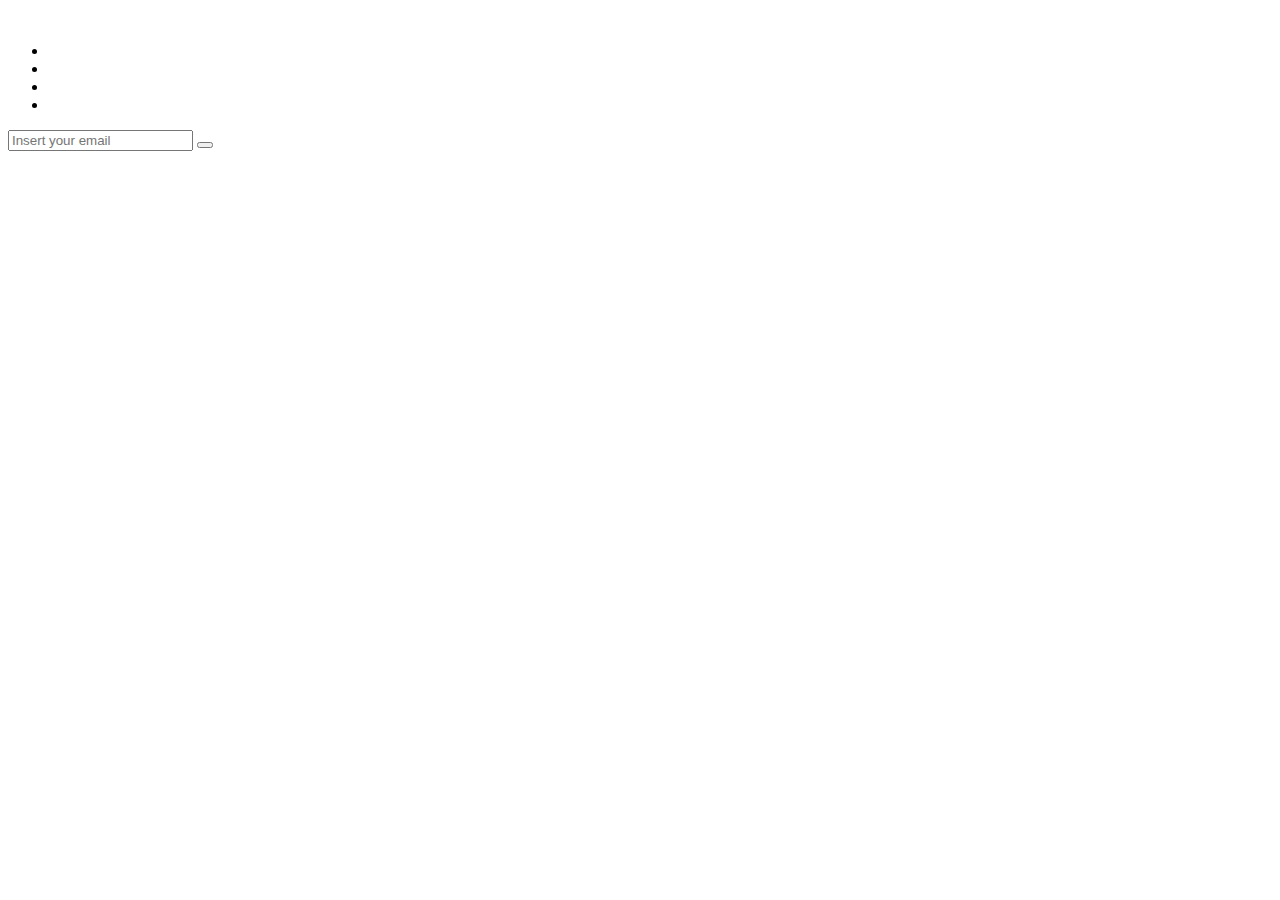
==== Landing page/index.html @ b469d7c3 "Survey and landing page projects added" ====
<!DOCTYPE html>
<html>
<head>
	<title></title>
</head>
<header id="header">
	<img src="" id="header-img">
	<nav id="nav-bar">
		<ul>
			<li class="nav-link"></li>
			<li class="nav-link"></li>
			<li class="nav-link"></li>
			<li class="nav-link"></li>
		</ul>
		
	</nav>
</header>
<form id="form">
	<input id="email" type="email" name="email" placeholder="Insert your email" required>
	<button id="submit"></button>
</form>
<video id="video"></video>
<body>

</body>
</html>
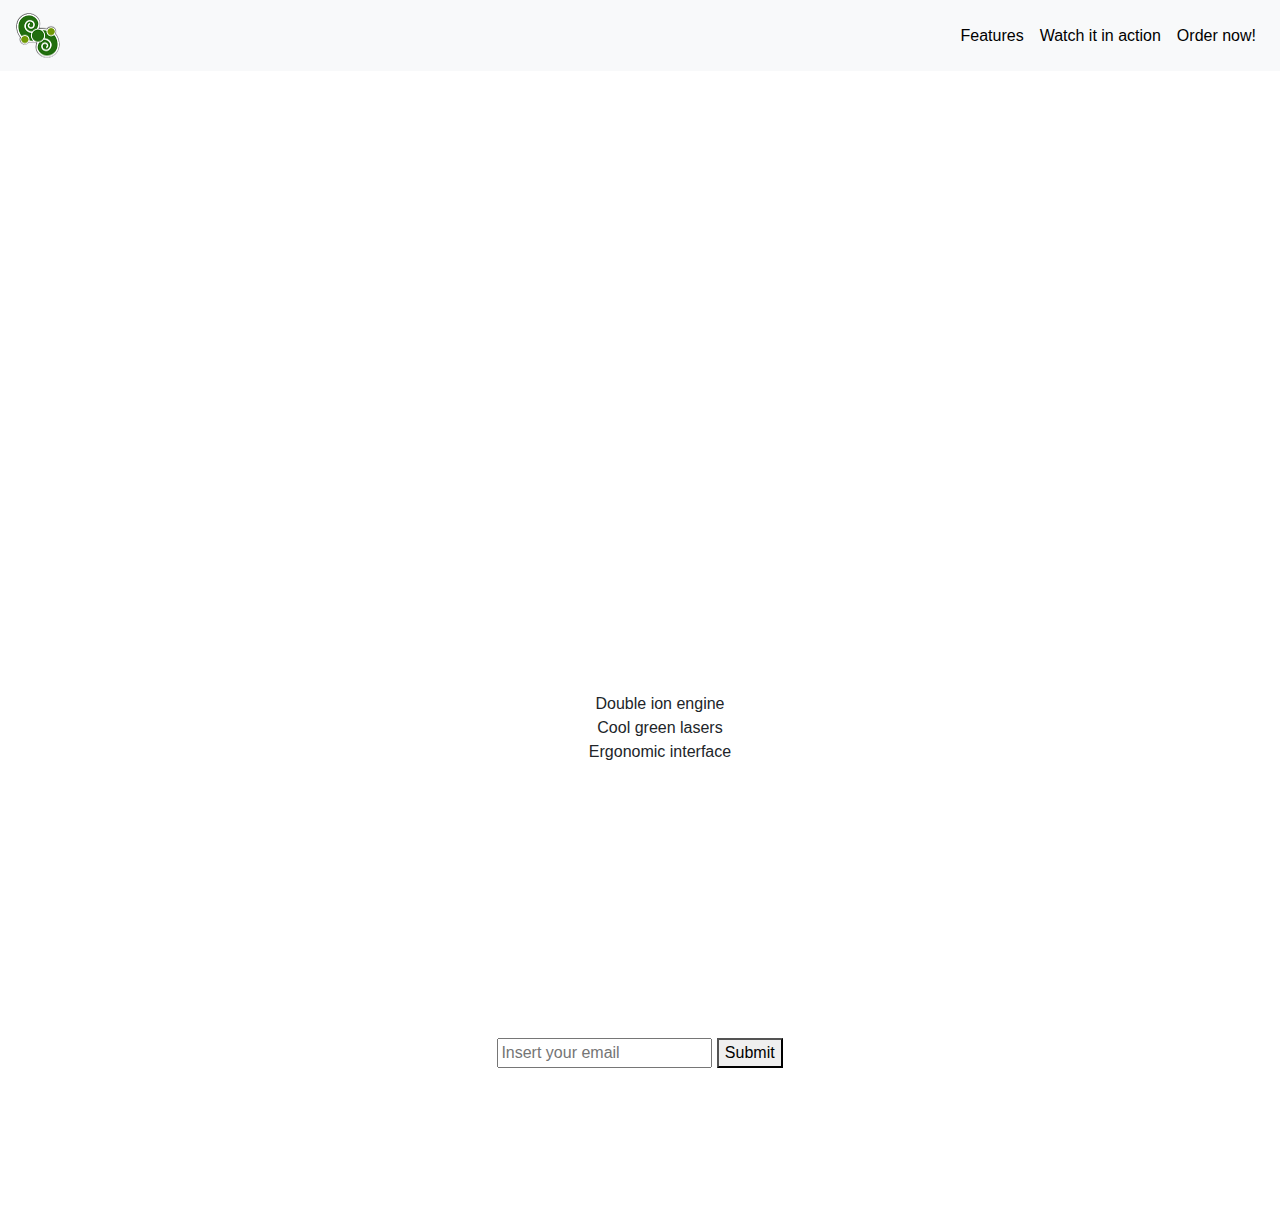
==== commit 4d80b489: "navbar and sceleton added" ====
--- a/Landing page/index.html
+++ b/Landing page/index.html
@@ -1,26 +1,66 @@
 <!DOCTYPE html>
 <html>
 <head>
-	<title></title>
+	<title>SoroSuub Corporation</title>
+	<meta charset="UTF-8">
+	<meta name="viewport" content="width=device-width, initial-scale=1">
+	<link rel="stylesheet" href="https://fonts.googleapis.com/css?family=Montserrat">
+	<link rel="stylesheet" href="https://use.fontawesome.com/releases/v5.2.0/css/all.css" integrity="sha384-hWVjflwFxL6sNzntih27bfxkr27PmbbK/iSvJ+a4+0owXq79v+lsFkW54bOGbiDQ" crossorigin="anonymous">
+	<link rel="stylesheet" href="https://maxcdn.bootstrapcdn.com/bootstrap/4.1.3/css/bootstrap.min.css">
+	<link rel="stylesheet" href="style.css">
 </head>
+
+<main>
+<body>
+<div id="contain">
+
+<div id="col1">
 <header id="header">
-	<img src="" id="header-img">
-	<nav id="nav-bar">
-		<ul>
-			<li class="nav-link"></li>
-			<li class="nav-link"></li>
-			<li class="nav-link"></li>
-			<li class="nav-link"></li>
-		</ul>
-		
-	</nav>
+
+	<nav class="navbar navbar-expand-sm bg-light" id="nav-bar">
+  
+  <div class="navbar-nav mr-auto">
+  <a class="navbar-brand" href="#">
+    <img src="soro.png" id="header-img">
+  </a>
+  </div>
+  
+  <ul class="navbar-nav">
+    <li class="nav-item">
+      <a class="nav-link" href="#">Features</a>
+    </li>
+    <li class="nav-item">
+      <a class="nav-link" href="#">Watch it in action</a>
+    </li>
+    <li class="nav-item">
+      <a class="nav-link" href="#">Order now!</a>
+    </li>
+  </ul>
+</nav>
 </header>
+</div>
+
+<div id="col2"></div>
+<ul>
+	<li>Double ion engine</li>
+	<li>Cool green lasers</li>
+	<li>Ergonomic interface</li>
+</ul>
+
+<div id="col3">
 <form id="form">
 	<input id="email" type="email" name="email" placeholder="Insert your email" required>
-	<button id="submit"></button>
+	<button id="submit">Submit</button>
 </form>
+</div>
+
+<div id="col4">
 <video id="video"></video>
-<body>
+</div>
 
+<div id="col5"></div>
+
+</div>
 </body>
+</main>
 </html>
--- a/Landing page/style.css
+++ b/Landing page/style.css
@@ -0,0 +1,20 @@
+ul {
+	list-style: none;
+}
+
+#contain {
+	width: 100%;
+	height: auto;
+	display: grid;
+	text-align: center;
+	grid-template-rows: 100% 100% 100%;
+}
+
+.nav-link {
+	color: #000;
+	text-align: right;
+}
+
+a:hover {
+	color: #000;
+}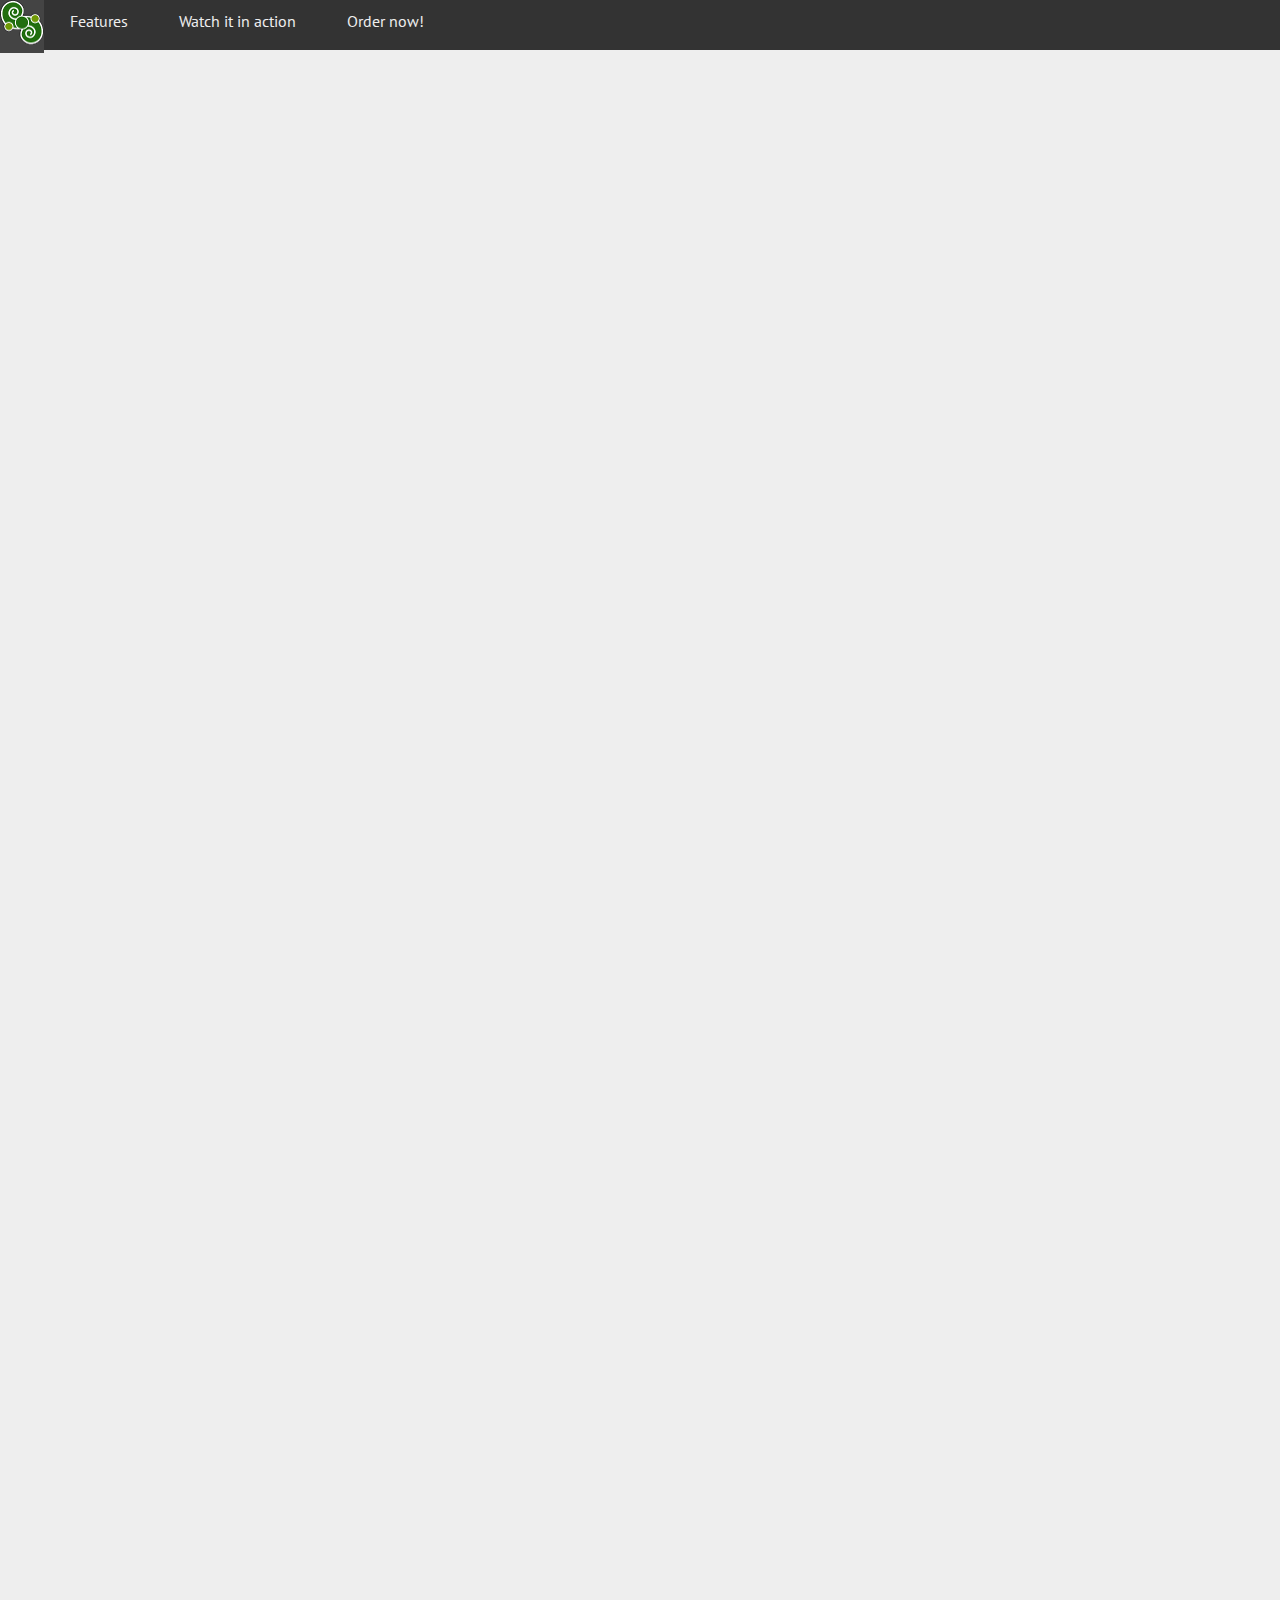
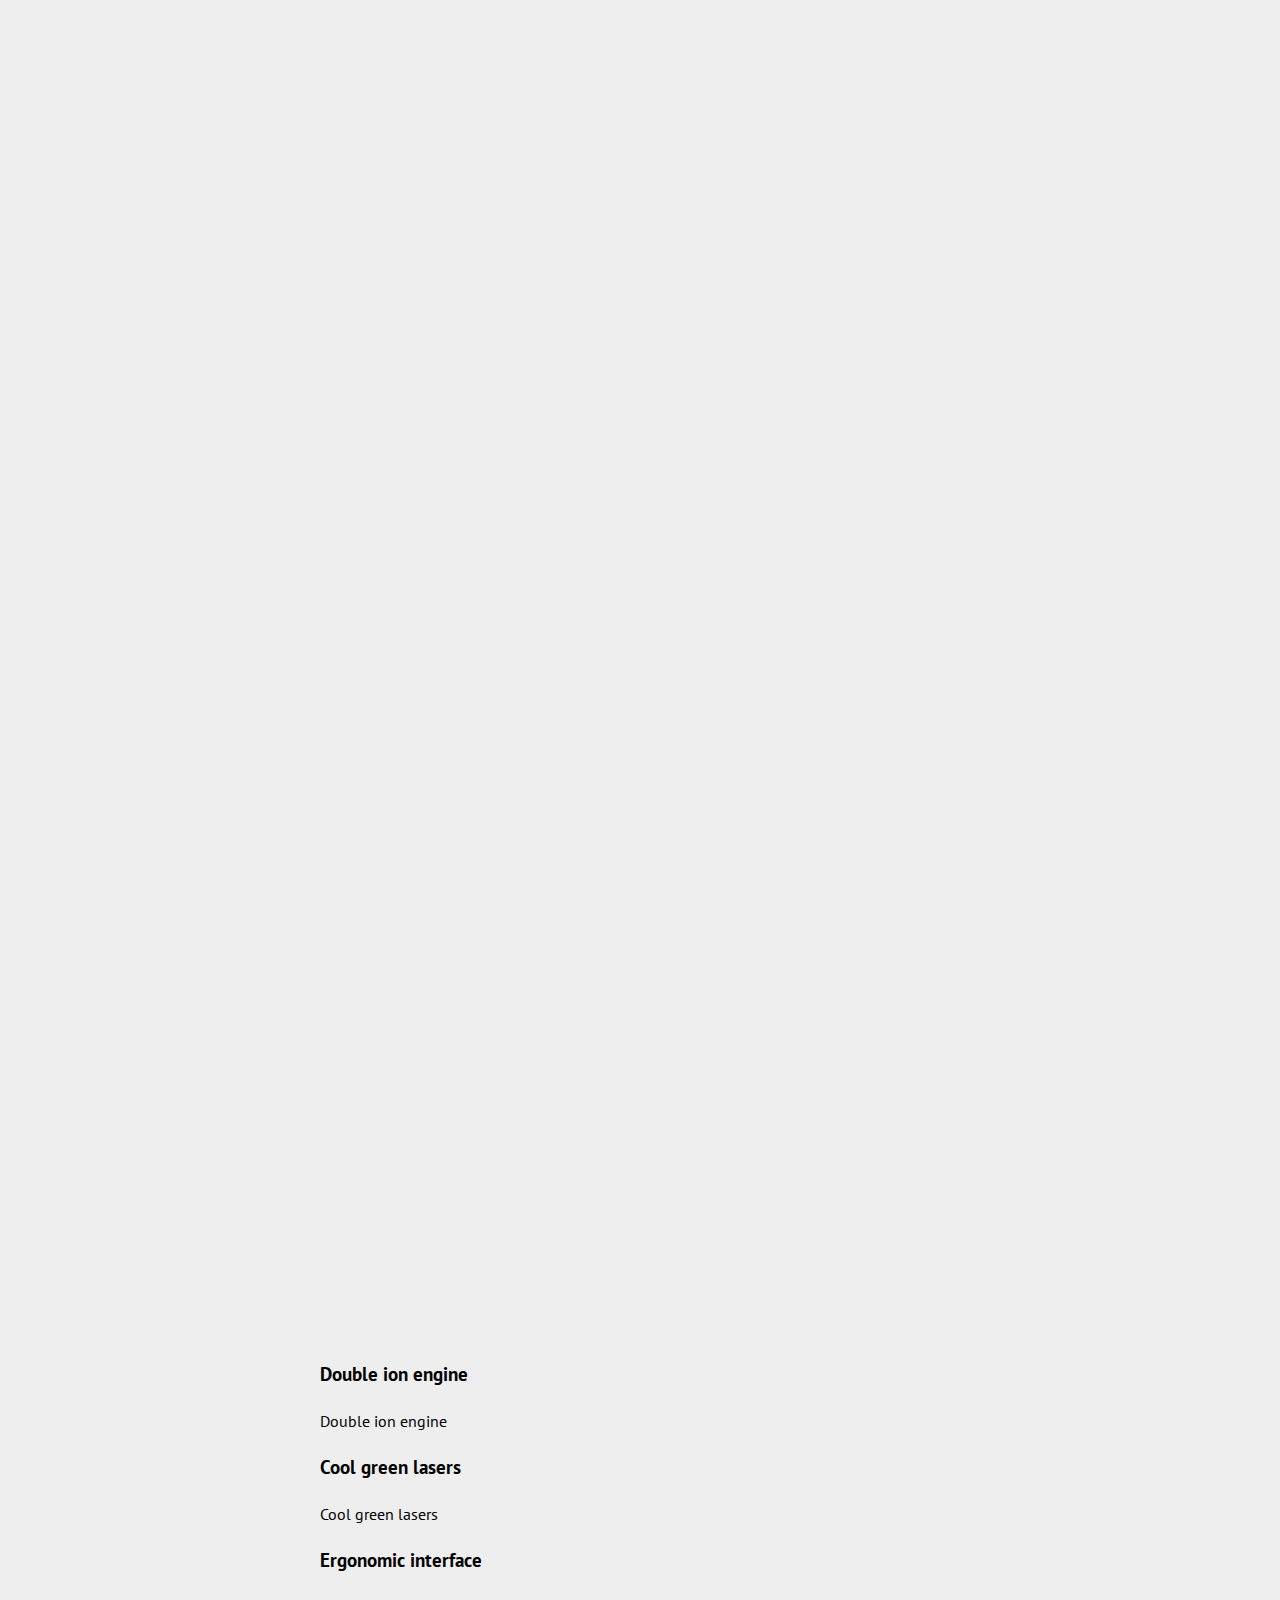
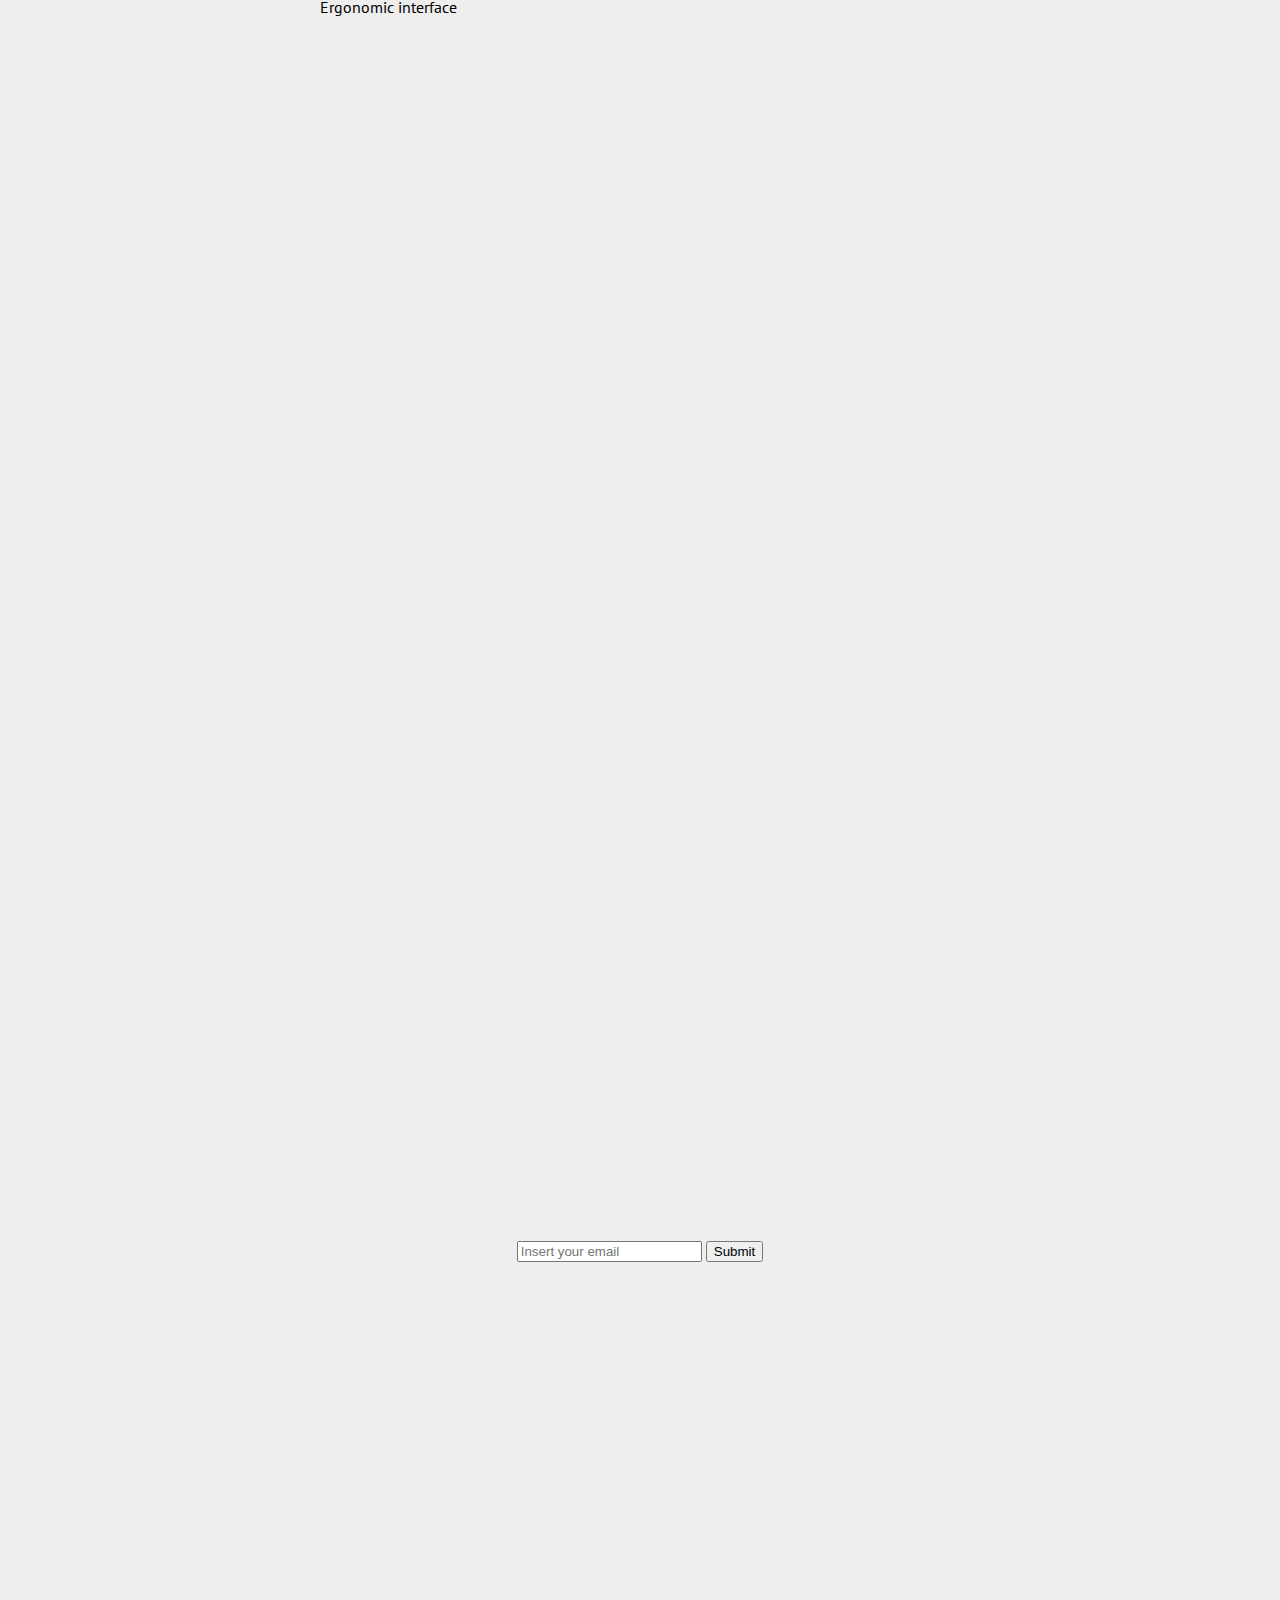
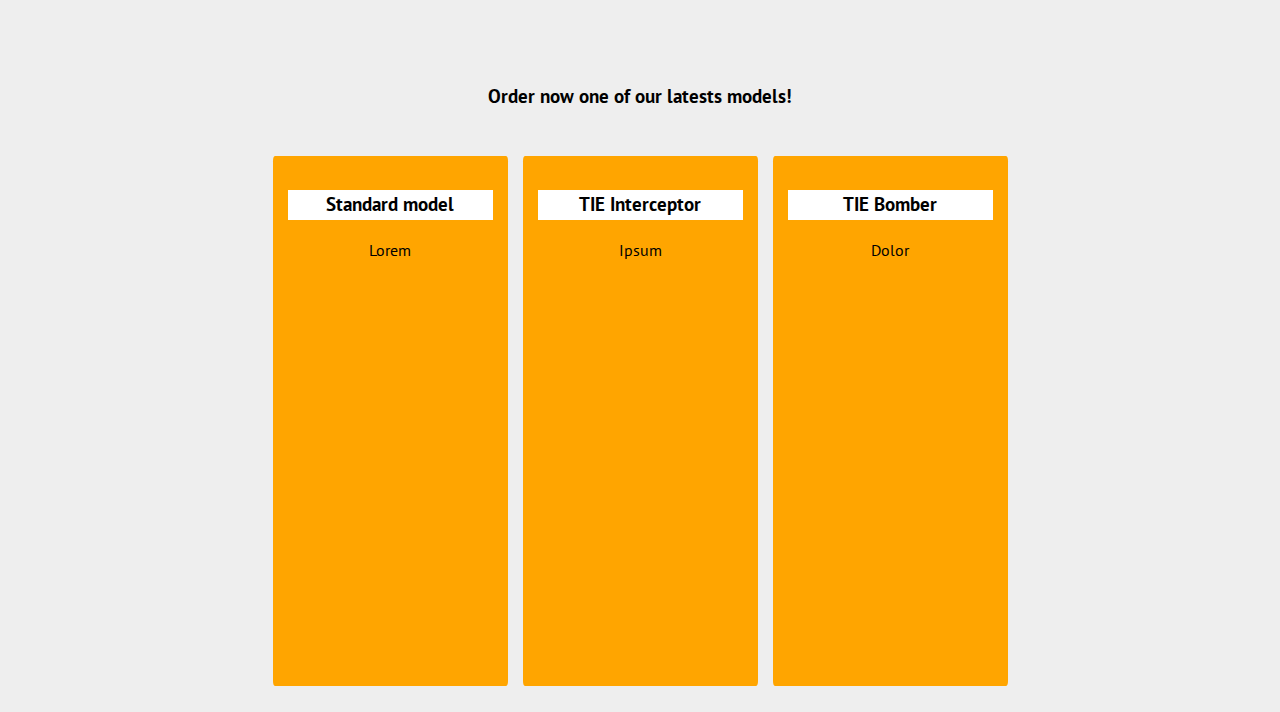
==== commit d6679331: "Responsive navbar" ====
--- a/Landing page/index.html
+++ b/Landing page/index.html
@@ -4,48 +4,48 @@
 	<title>SoroSuub Corporation</title>
 	<meta charset="UTF-8">
 	<meta name="viewport" content="width=device-width, initial-scale=1">
-	<link rel="stylesheet" href="https://fonts.googleapis.com/css?family=Montserrat">
 	<link rel="stylesheet" href="https://use.fontawesome.com/releases/v5.2.0/css/all.css" integrity="sha384-hWVjflwFxL6sNzntih27bfxkr27PmbbK/iSvJ+a4+0owXq79v+lsFkW54bOGbiDQ" crossorigin="anonymous">
-	<link rel="stylesheet" href="https://maxcdn.bootstrapcdn.com/bootstrap/4.1.3/css/bootstrap.min.css">
 	<link rel="stylesheet" href="style.css">
 </head>
 
 <main>
 <body>
+	<script src="http://code.jquery.com/jquery-3.3.1.js" integrity="sha256-2Kok7MbOyxpgUVvAk/HJ2jigOSYS2auK4Pfzbm7uH60=" crossorigin="anonymous"></script>
+	<script src="main.js"></script>
+	
 <div id="contain">
 
 <div id="col1">
 <header id="header">
-
-	<nav class="navbar navbar-expand-sm bg-light" id="nav-bar">
-  
-  <div class="navbar-nav mr-auto">
-  <a class="navbar-brand" href="#">
-    <img src="soro.png" id="header-img">
-  </a>
-  </div>
-  
-  <ul class="navbar-nav">
-    <li class="nav-item">
-      <a class="nav-link" href="#">Features</a>
+<nav class='cf'>
+  <ul class='cf'>
+    <li>
+    	<a href="#brand"><img src="soro.png"></a>
     </li>
-    <li class="nav-item">
-      <a class="nav-link" href="#">Watch it in action</a>
+    <li class="link">
+      <a href='#features'>Features</a>
     </li>
-    <li class="nav-item">
-      <a class="nav-link" href="#">Order now!</a>
+    <li class="link">
+      <a href='#watch'>Watch it in action</a>
+    </li>
+    <li class="link">
+      <a href='#order'>Order now!</a>
     </li>
   </ul>
+  <a href='#' id='openup'>MENU</a>
 </nav>
 </header>
 </div>
 
 <div id="col2"></div>
-<ul>
-	<li>Double ion engine</li>
-	<li>Cool green lasers</li>
-	<li>Ergonomic interface</li>
-</ul>
+<div id="features">
+	<h3>Double ion engine</h3>
+	<p>Double ion engine</p>
+	<h3>Cool green lasers</h3>
+	<p>Cool green lasers</p>
+	<h3>Ergonomic interface</h3>
+	<p>Ergonomic interface</p>
+</div>
 
 <div id="col3">
 <form id="form">
@@ -55,10 +55,25 @@
 </div>
 
 <div id="col4">
-<video id="video"></video>
+ <iframe width="560" height="315" src="https://www.youtube.com/embed/E9GRYa_3gno?start=90" frameborder="0" allow="autoplay; encrypted-media"></iframe>
 </div>
+		<h3>Order now one of our latests models!</h3>
+<div id="col5">
 
-<div id="col5"></div>
+	<div id="models">
+		<h3 class="btn">Standard model</h3>
+		<p>Lorem</p>
+	</div>
+	<div id="models">
+		<h3 class="btn">TIE Interceptor</h3>
+		<p> Ipsum</p>
+	</div>
+	<div id="models">
+		<h3 class="btn">TIE Bomber</h3>
+		<p>Dolor</p>
+	</div>
+
+</div>
 
 </div>
 </body>
--- a/Landing page/style.css
+++ b/Landing page/style.css
@@ -1,7 +1,114 @@
-ul {
-	list-style: none;
+@import url('https://fonts.googleapis.com/css?family=PT+Sans');
+
+body {
+  font-family: 'PT Sans', sans-serif;
+  background-color: #eee;
+  margin: 0;
+  line-height: 1.6;
 }
 
+/*Navbar*/
+
+nav {
+	position: fixed;
+	height: 50px;
+  width: 100%;
+  background-color: #333;
+  color: #eee;
+}
+nav ul {
+  padding: 0;
+  margin: 0;
+}
+nav li {
+  display: inline;
+ float: left;
+}
+
+.link {
+	margin-right: 2%;
+	margin-left: 2%;
+	margin-top: 0.7%;
+}
+
+nav a {
+  display: inline-block;
+  width: auto;
+  text-align: center;
+  text-decoration: none;
+  color: #eee;
+  text-decoration: none;
+}
+
+nav li:hover {
+  background-color: #444;
+}
+nav a#openup {
+  display: none;
+}
+
+@media screen and (max-width: 580px) {
+
+
+  nav {
+    height: auto;
+    border-bottom: 0;
+  }
+  nav ul {
+    display: none;
+    height: auto;
+  }
+  nav li {
+    width: 100%;
+    float: left;
+    position: relative;
+  }
+  nav a {
+    text-align: left;
+    width: 100%;
+    text-indent: 25px;
+    background: #333;
+    border-bottom: 1px solid #555;
+  }
+  nav a:hover {
+    background: #444;
+  }
+  nav a#openup:after {
+    content: "|||";
+    transform: rotate(-90deg);
+    -ms-transform: rotate(-90deg);
+    /* IE 9 */
+    -webkit-transform: rotate(-90deg);
+    /* Safari and Chrome */
+    width: 30px;
+    height: 20px;
+    display: inline-block;
+    position: absolute;
+    right: 5px;
+    top: 20px;
+  }
+  nav a#openup {
+    display: block;
+    background-color: #333;
+    width: 100%;
+    position: relative;
+  }
+}
+.cf:before, .cf:after {
+  content: "";
+  display: table;
+}
+
+.cf:after {
+  clear: both;
+}
+
+.cf {
+  zoom: 1;
+}
+
+
+/*Container for the rest */
 #contain {
 	width: 100%;
 	height: auto;
@@ -10,11 +117,45 @@
 	grid-template-rows: 100% 100% 100%;
 }
 
-.nav-link {
-	color: #000;
-	text-align: right;
+#col1 {
+	margin-bottom: 2%;
 }
 
-a:hover {
-	color: #000;
+#col2, #col3, #col4, #col5 {
+	padding: 2%;
+}
+
+#features {
+	width: 50%;
+	margin-left: auto;
+	margin-right: auto;
+}
+
+#features h3 {
+	text-align: left;
+}
+
+#features p {
+	text-align: left;
+}
+
+#col5 {
+	display: flex;
+	flex-flow: row;
+	margin-left: auto;
+	margin-right: auto;
+}
+
+#col5 #models {
+	padding: 2%;
+	height: 500px;
+	width: 250px;
+	background-color: orange;
+	margin-left: 1%;
+	margin-right: 1%;
+	border-radius: 1%;
+}
+
+#models h3 {
+	background-color: #fff;
 }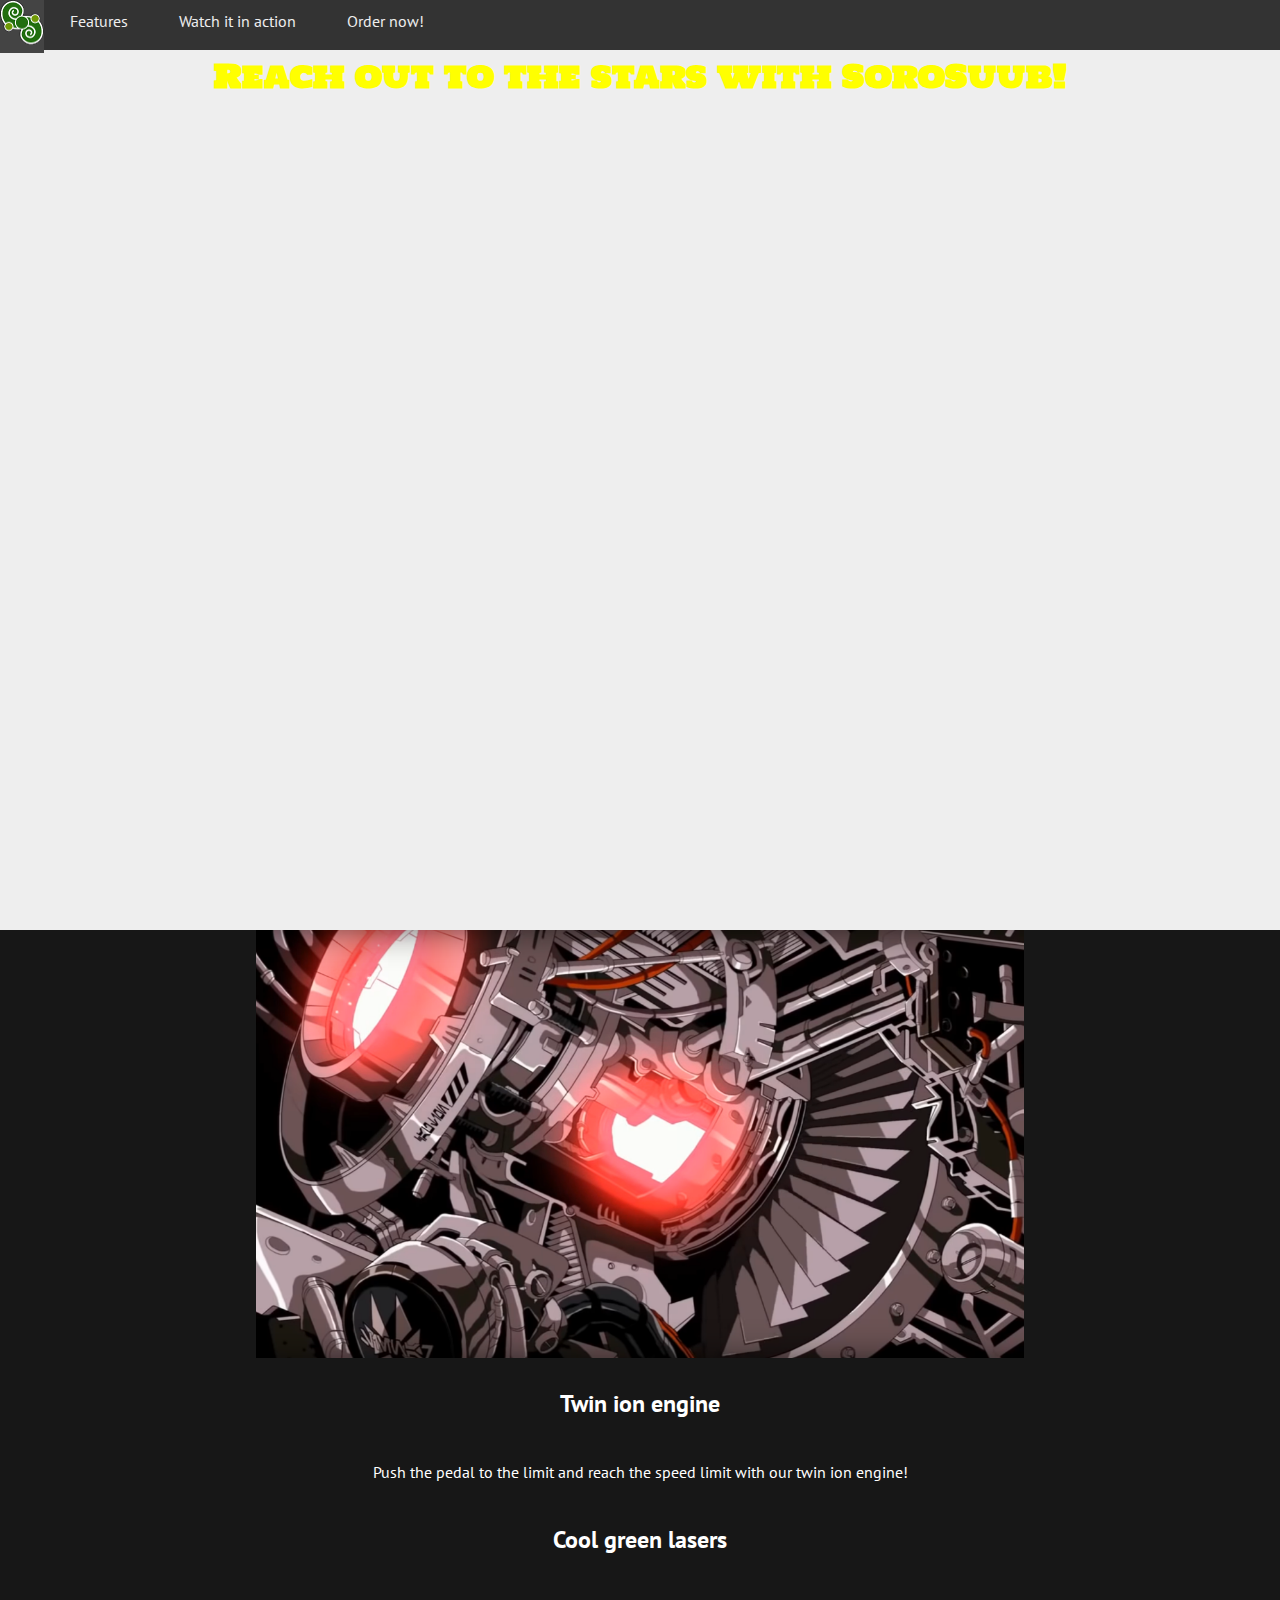
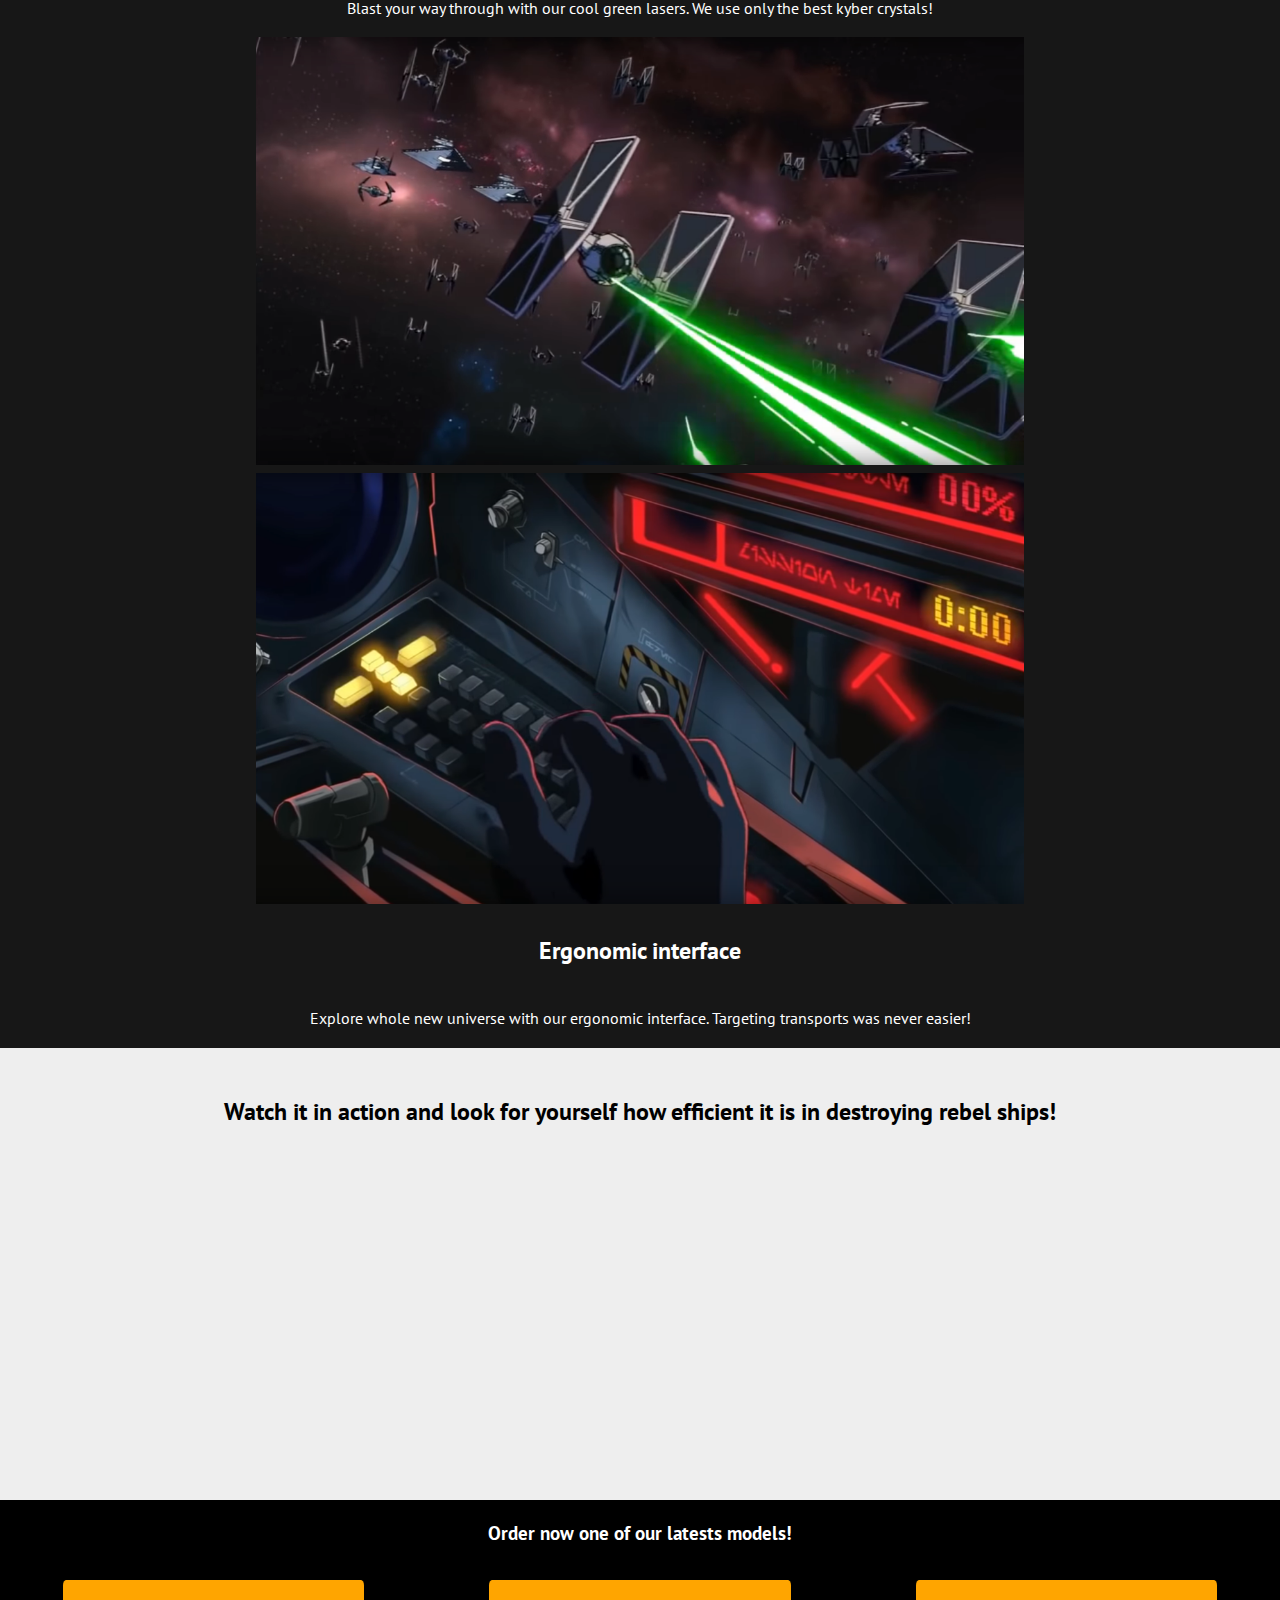
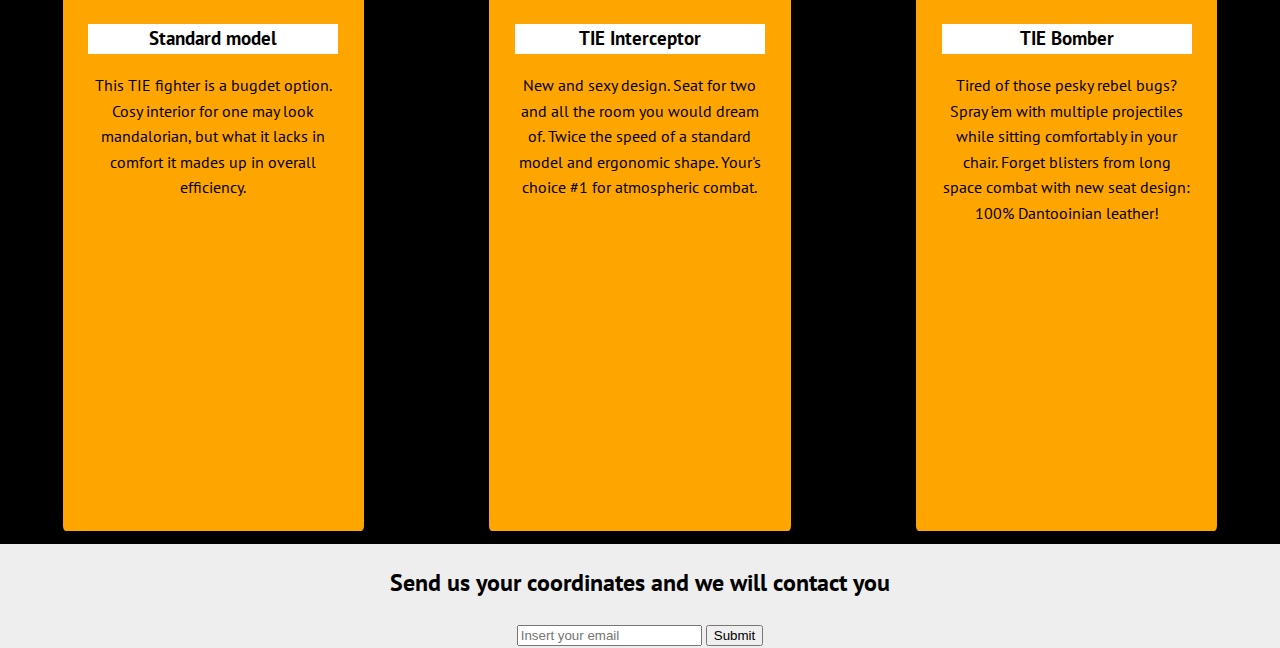
==== commit 867d8c97: "almost done" ====
--- a/Landing page/index.html
+++ b/Landing page/index.html
@@ -12,7 +12,7 @@
 <body>
 	<script src="http://code.jquery.com/jquery-3.3.1.js" integrity="sha256-2Kok7MbOyxpgUVvAk/HJ2jigOSYS2auK4Pfzbm7uH60=" crossorigin="anonymous"></script>
 	<script src="main.js"></script>
-	
+
 <div id="contain">
 
 <div id="col1">
@@ -37,44 +37,67 @@
 </header>
 </div>
 
-<div id="col2"></div>
-<div id="features">
-	<h3>Double ion engine</h3>
-	<p>Double ion engine</p>
-	<h3>Cool green lasers</h3>
-	<p>Cool green lasers</p>
-	<h3>Ergonomic interface</h3>
-	<p>Ergonomic interface</p>
+<div id="col2">
+	<h1>Reach out to the stars with SoroSuub!</h1>
 </div>
 
+<div id="col2a">
+	<div id="engines">
+		<img id="engine" src="engine.png">
+		<div id="promotext">
+	<h2>Twin ion engine</h3>
+	<p>Push the pedal to the limit and reach the speed limit with our twin ion engine!</p>
+		</div>
+	</div>
+	<div id="lasers">
+		<div id="promotext">
+	<h2>Cool green lasers</h3>
+	<p>Blast your way through with our cool green lasers. We use only the best kyber crystals!</p>
+		</div>
+		<img id="laser" src="laser.png">
+	</div>
+	<div id="interface">
+		<img id="inter" src="inter.png">
+		<div id="promotext">
+	<h2>Ergonomic interface</h3>
+	<p>Explore whole new universe with our ergonomic interface. Targeting transports was never easier!</p>
+		</div>
+	</div>
+</div>
+
+<div id="col4">
+	<div>
+		<h2>Watch it in action and look for yourself how efficient it is in destroying rebel ships!</h2>
+	</div>
+
+ <iframe width="560" height="315" src="https://www.youtube.com/embed/E9GRYa_3gno?start=90" frameborder="0" allow="autoplay; encrypted-media"></iframe>
+</div>
+		
+<div id="col5a"><h3>Order now one of our latests models!</h3>
+	<div id="col5">
+	<div id="models">
+		<h3>Standard model</h3>
+		<p>This TIE fighter is a bugdet option. Cosy interior for one may look mandalorian, but what it lacks in comfort it mades up in overall efficiency.</p>
+	</div>
+	<div id="models">
+		<h3>TIE Interceptor</h3>
+		<p>New and sexy design. Seat for two and all the room you would dream of. Twice the speed of a standard model and ergonomic shape. Your's choice #1 for atmospheric combat.</p>
+	</div>
+	<div id="models">
+		<h3>TIE Bomber</h3>
+		<p>Tired of those pesky rebel bugs? Spray 'em with multiple projectiles while sitting comfortably in your chair. Forget blisters from long space combat with new seat design: 100% Dantooinian leather!</p>
+	</div>
+</div>
+</div>
 <div id="col3">
+	<div>
+		<h2>Send us your coordinates and we will contact you</h2>
+	</div>
 <form id="form">
 	<input id="email" type="email" name="email" placeholder="Insert your email" required>
 	<button id="submit">Submit</button>
 </form>
 </div>
-
-<div id="col4">
- <iframe width="560" height="315" src="https://www.youtube.com/embed/E9GRYa_3gno?start=90" frameborder="0" allow="autoplay; encrypted-media"></iframe>
-</div>
-		<h3>Order now one of our latests models!</h3>
-<div id="col5">
-
-	<div id="models">
-		<h3 class="btn">Standard model</h3>
-		<p>Lorem</p>
-	</div>
-	<div id="models">
-		<h3 class="btn">TIE Interceptor</h3>
-		<p> Ipsum</p>
-	</div>
-	<div id="models">
-		<h3 class="btn">TIE Bomber</h3>
-		<p>Dolor</p>
-	</div>
-
-</div>
-
 </div>
 </body>
 </main>
--- a/Landing page/style.css
+++ b/Landing page/style.css
@@ -1,4 +1,5 @@
 @import url('https://fonts.googleapis.com/css?family=PT+Sans');
+@import url('https://fonts.googleapis.com/css?family=Holtwood+One+SC');
 
 body {
   font-family: 'PT Sans', sans-serif;
@@ -108,42 +109,76 @@
 }
 
 
-/*Container for the rest */
+/* Global container */
 #contain {
 	width: 100%;
 	height: auto;
-	display: grid;
+	display: flex;
 	text-align: center;
-	grid-template-rows: 100% 100% 100%;
+	flex-flow: column;
 }
 
-#col1 {
-	margin-bottom: 2%;
+/* Starry image */
+#col2 {
+	margin-top: 30px;
+	padding: 0;
+	background: url(sky.jpeg) no-repeat center/cover;
+	width: 100%;
+	height: 100vh;
+	overflow-y: hidden;
+	color: yellow;
+	font-family: 'Holtwood One SC', sans-serif;
 }
 
-#col2, #col3, #col4, #col5 {
-	padding: 2%;
 }
 
-#features {
-	width: 50%;
-	margin-left: auto;
-	margin-right: auto;
+/* Containers for features */
+#engines, #lasers, #interface {
+	display: flex;
+	flex-flow: row;
+	height: 80vh;
 }
 
-#features h3 {
-	text-align: left;
+/* Features */
+#engines, #lasers, #interface {
+	background-color: hsl(0, 0%, 9%);
+	color: #fff;
 }
 
-#features p {
-	text-align: left;
+/* Images for features */
+#engine, #inter, #laser {
+	width: 60%;
+}
+
+/* Text for features */
+#promotext {
+	display: flex;
+	flex-flow: column;
+	margin-left: 1%;
+	margin-right: 1%;
+	text-align: center;
+	margin-top: auto;
+	margin-bottom: auto;
+}
+
+#col4 {
+	margin-top: 2%;
+	margin-bottom: 2%;
+	width: 100%;
+	height: auto;
+}
+
+#col5a {
+	background-color: #000;
+	color: #fff;
 }
 
 #col5 {
+	color: #000;
 	display: flex;
 	flex-flow: row;
-	margin-left: auto;
-	margin-right: auto;
+	width: 100%;
+	background-color: #000;
 }
 
 #col5 #models {
@@ -151,9 +186,11 @@
 	height: 500px;
 	width: 250px;
 	background-color: orange;
-	margin-left: 1%;
-	margin-right: 1%;
+	margin-left: auto;
+	margin-right: auto;
 	border-radius: 1%;
+	margin-top: 1%;
+	margin-bottom: 1%;
 }
 
 #models h3 {
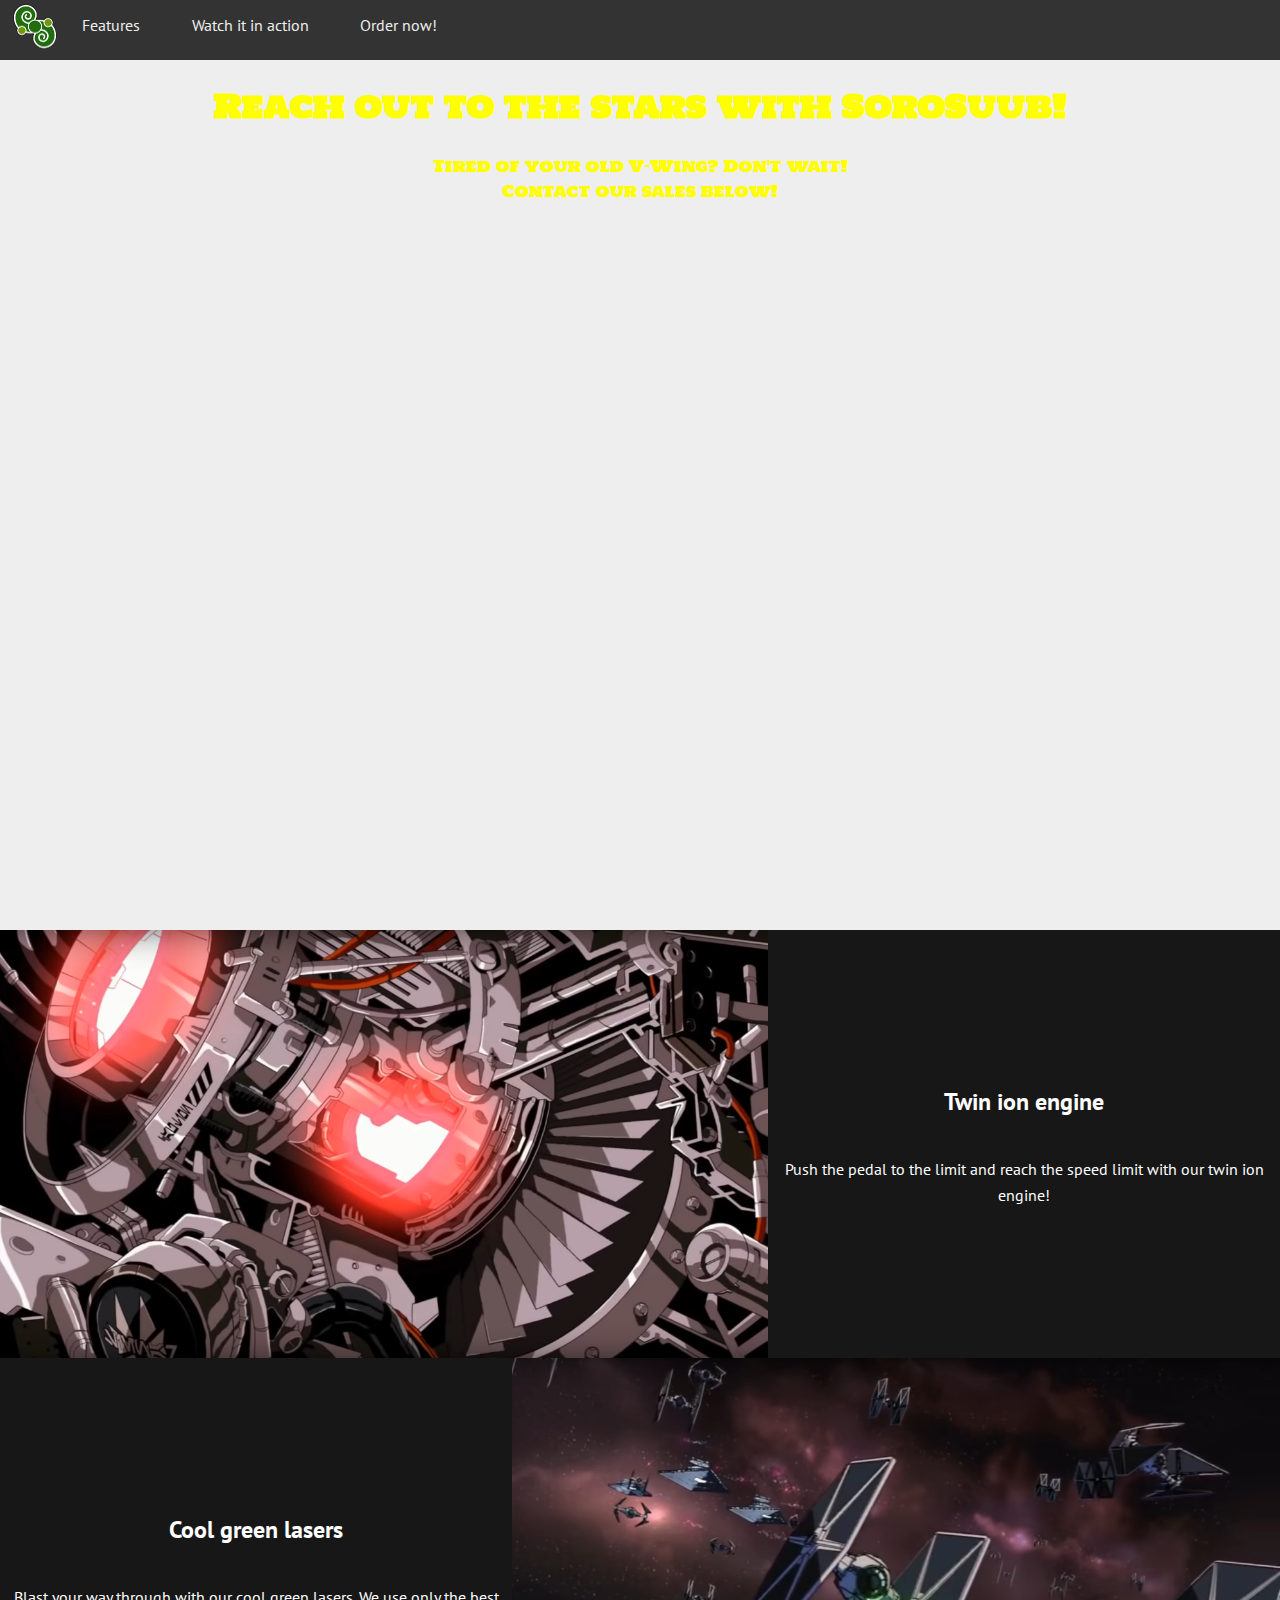
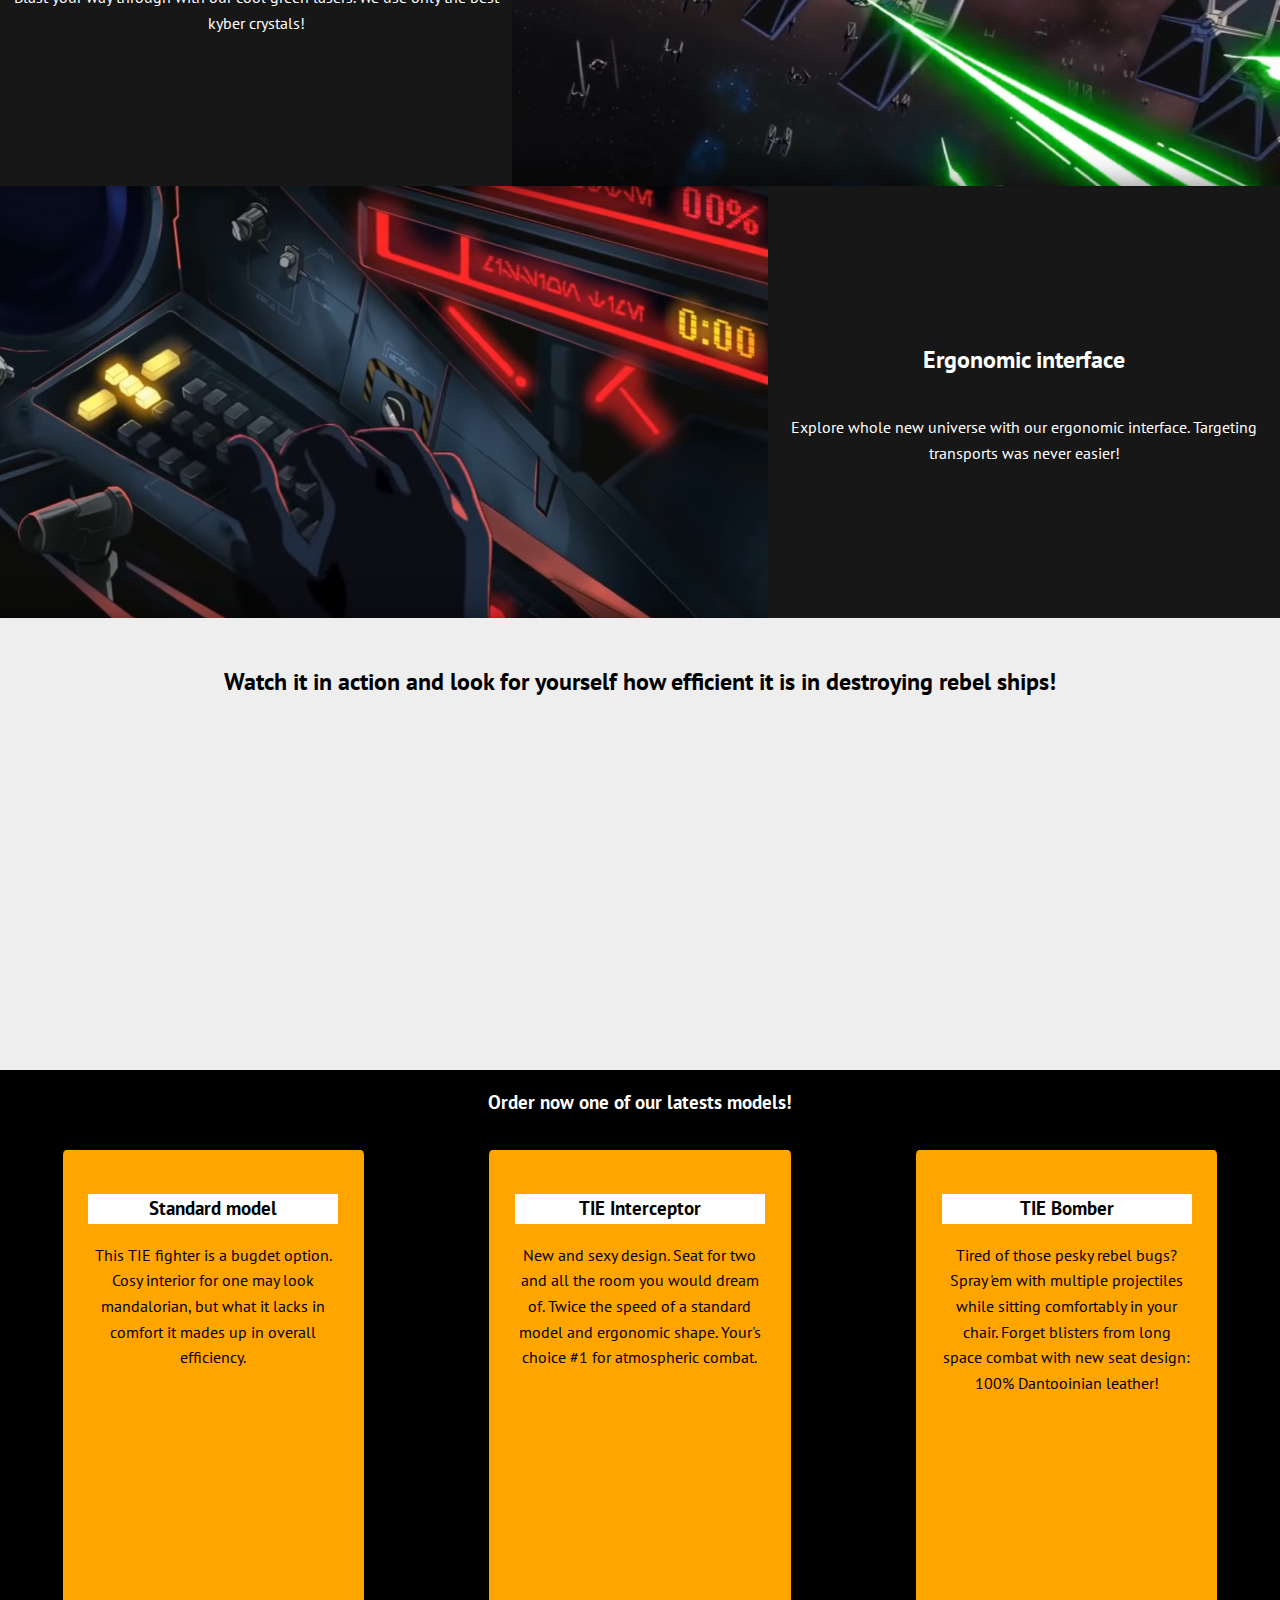
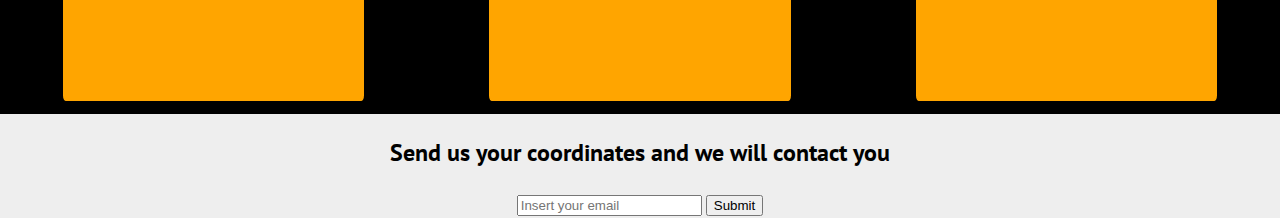
==== commit 170b3488: "Smoothed out content" ====
--- a/Landing page/index.html
+++ b/Landing page/index.html
@@ -19,7 +19,7 @@
 <header id="header">
 <nav class='cf'>
   <ul class='cf'>
-    <li>
+    <li id="brand">
     	<a href="#brand"><img src="soro.png"></a>
     </li>
     <li class="link">
@@ -38,20 +38,24 @@
 </div>
 
 <div id="col2">
+	<div id="crawl">
 	<h1>Reach out to the stars with SoroSuub!</h1>
+	<p>Tired of your old V-Wing? Don't wait!<br/>
+		Contact our sales below!</p>
+	</div>
 </div>
 
 <div id="col2a">
 	<div id="engines">
 		<img id="engine" src="engine.png">
 		<div id="promotext">
-	<h2>Twin ion engine</h3>
+	<h2>Twin ion engine</h2>
 	<p>Push the pedal to the limit and reach the speed limit with our twin ion engine!</p>
 		</div>
 	</div>
 	<div id="lasers">
 		<div id="promotext">
-	<h2>Cool green lasers</h3>
+	<h2>Cool green lasers</h2>
 	<p>Blast your way through with our cool green lasers. We use only the best kyber crystals!</p>
 		</div>
 		<img id="laser" src="laser.png">
@@ -59,7 +63,7 @@
 	<div id="interface">
 		<img id="inter" src="inter.png">
 		<div id="promotext">
-	<h2>Ergonomic interface</h3>
+	<h2>Ergonomic interface</h2>
 	<p>Explore whole new universe with our ergonomic interface. Targeting transports was never easier!</p>
 		</div>
 	</div>
--- a/Landing page/style.css
+++ b/Landing page/style.css
@@ -12,11 +12,12 @@
 
 nav {
 	position: fixed;
-	height: 50px;
+	height: 60px;
   width: 100%;
   background-color: #333;
   color: #eee;
 }
+
 nav ul {
   padding: 0;
   margin: 0;
@@ -26,10 +27,15 @@
  float: left;
 }
 
+#brand {
+	margin-left: 1%;
+	margin-top: 0.3%;
+}
+
 .link {
 	margin-right: 2%;
 	margin-left: 2%;
-	margin-top: 0.7%;
+	margin-top: 1%;
 }
 
 nav a {
@@ -46,6 +52,91 @@
 }
 nav a#openup {
   display: none;
+}
+
+/* Global container */
+#contain {
+	width: 100%;
+	height: auto;
+	display: flex;
+	text-align: center;
+	flex-flow: column;
+}
+
+#crawl {
+	margin-top: 4%;
+}
+
+/* Starry image */
+#col2 {
+	margin-top: 30px;
+	padding: 0;
+	background: url(sky.jpeg) no-repeat center/cover;
+	width: 100%;
+	height: 100vh;
+	overflow-y: hidden;
+	color: yellow;
+	font-family: 'Holtwood One SC', sans-serif;
+}
+
+/* Features */
+#engines, #lasers, #interface {
+	background-color: hsl(0, 0%, 9%);
+	color: #fff;
+	display: flex;
+	flex-flow: row;
+}
+
+/* Images for features */
+#engine, #inter, #laser {
+	width: 60%;
+}
+
+/* Text for features */
+#promotext {
+	display: flex;
+	flex-flow: column;
+	margin-left: 1%;
+	margin-right: 1%;
+	text-align: center;
+	margin-top: auto;
+	margin-bottom: auto;
+}
+
+#col4 {
+	margin-top: 2%;
+	margin-bottom: 2%;
+	width: 100%;
+	height: auto;
+}
+
+#col5a {
+	background-color: #000;
+	color: #fff;
+}
+
+#col5 {
+	color: #000;
+	display: flex;
+	flex-flow: row;
+	width: 100%;
+	background-color: #000;
+}
+
+#col5 #models {
+	padding: 2%;
+	height: 500px;
+	width: 250px;
+	background-color: orange;
+	margin-left: auto;
+	margin-right: auto;
+	border-radius: 1%;
+	margin-top: 1%;
+	margin-bottom: 1%;
+}
+
+#models h3 {
+	background-color: #fff;
 }
 
 @media screen and (max-width: 580px) {
@@ -106,93 +197,4 @@
 
 .cf {
   zoom: 1;
-}
-
-
-/* Global container */
-#contain {
-	width: 100%;
-	height: auto;
-	display: flex;
-	text-align: center;
-	flex-flow: column;
-}
-
-/* Starry image */
-#col2 {
-	margin-top: 30px;
-	padding: 0;
-	background: url(sky.jpeg) no-repeat center/cover;
-	width: 100%;
-	height: 100vh;
-	overflow-y: hidden;
-	color: yellow;
-	font-family: 'Holtwood One SC', sans-serif;
-}
-
-}
-
-/* Containers for features */
-#engines, #lasers, #interface {
-	display: flex;
-	flex-flow: row;
-	height: 80vh;
-}
-
-/* Features */
-#engines, #lasers, #interface {
-	background-color: hsl(0, 0%, 9%);
-	color: #fff;
-}
-
-/* Images for features */
-#engine, #inter, #laser {
-	width: 60%;
-}
-
-/* Text for features */
-#promotext {
-	display: flex;
-	flex-flow: column;
-	margin-left: 1%;
-	margin-right: 1%;
-	text-align: center;
-	margin-top: auto;
-	margin-bottom: auto;
-}
-
-#col4 {
-	margin-top: 2%;
-	margin-bottom: 2%;
-	width: 100%;
-	height: auto;
-}
-
-#col5a {
-	background-color: #000;
-	color: #fff;
-}
-
-#col5 {
-	color: #000;
-	display: flex;
-	flex-flow: row;
-	width: 100%;
-	background-color: #000;
-}
-
-#col5 #models {
-	padding: 2%;
-	height: 500px;
-	width: 250px;
-	background-color: orange;
-	margin-left: auto;
-	margin-right: auto;
-	border-radius: 1%;
-	margin-top: 1%;
-	margin-bottom: 1%;
-}
-
-#models h3 {
-	background-color: #fff;
 }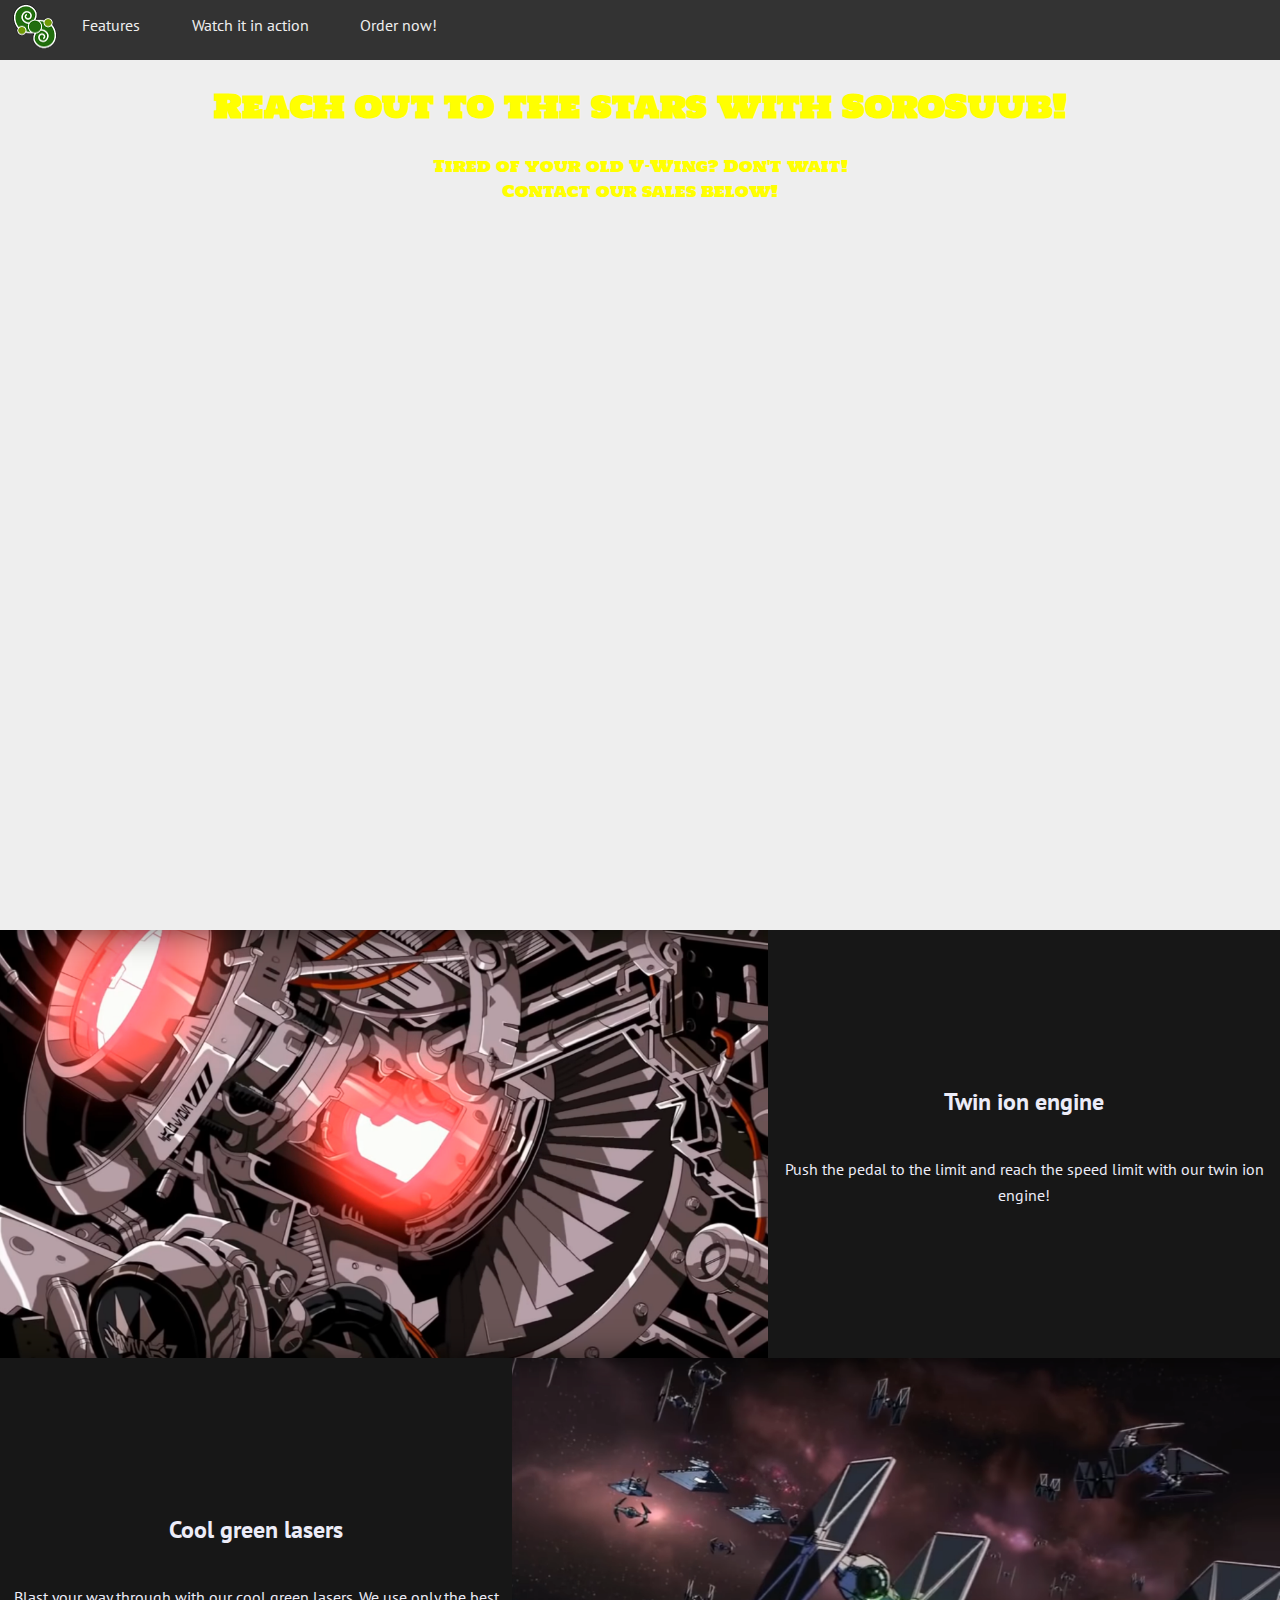
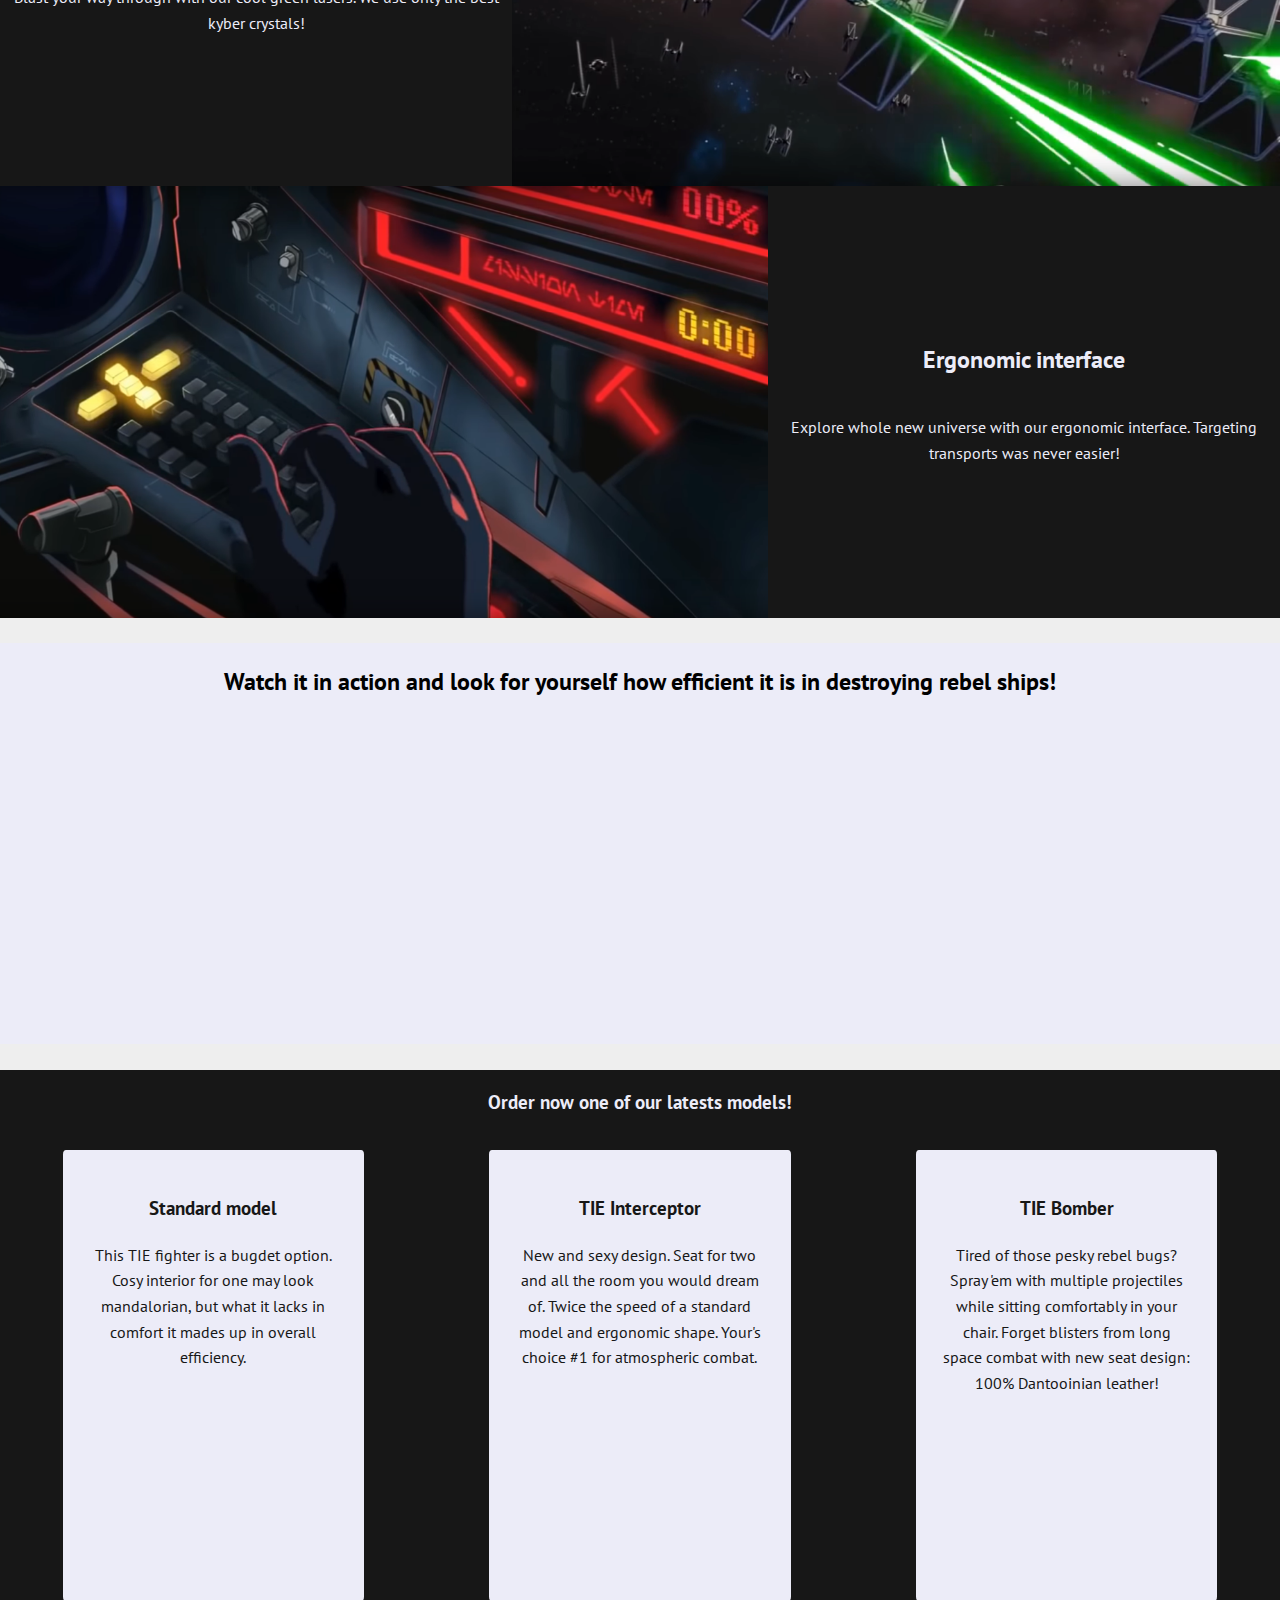
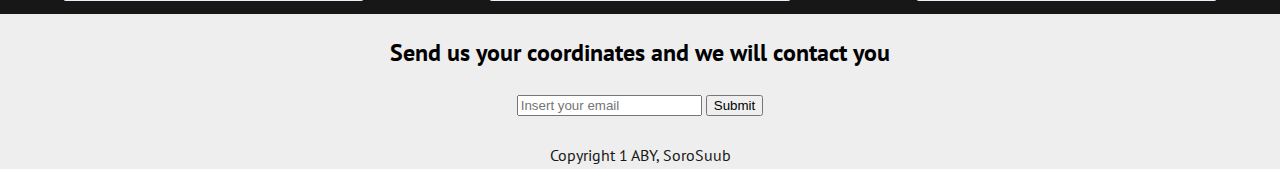
==== commit a38ba8c6: "Almost done" ====
--- a/Landing page/index.html
+++ b/Landing page/index.html
@@ -13,23 +13,25 @@
 	<script src="http://code.jquery.com/jquery-3.3.1.js" integrity="sha256-2Kok7MbOyxpgUVvAk/HJ2jigOSYS2auK4Pfzbm7uH60=" crossorigin="anonymous"></script>
 	<script src="main.js"></script>
 
+<!-- Container for all content -->
 <div id="contain">
 
+<!-- Navbar -->
 <div id="col1">
 <header id="header">
-<nav class='cf'>
+<nav class='cf' id="nav-bar">
   <ul class='cf'>
     <li id="brand">
-    	<a href="#brand"><img src="soro.png"></a>
+    	<a href="#brand"><img id="header-img" src="soro.png"></a>
     </li>
     <li class="link">
-      <a href='#features'>Features</a>
+      <a href='#features' class="nav-link">Features</a>
     </li>
     <li class="link">
-      <a href='#watch'>Watch it in action</a>
+      <a href='#watch' class="nav-link">Watch it in action</a>
     </li>
     <li class="link">
-      <a href='#order'>Order now!</a>
+      <a href='#order' class="nav-link">Order now!</a>
     </li>
   </ul>
   <a href='#' id='openup'>MENU</a>
@@ -37,6 +39,7 @@
 </header>
 </div>
 
+<!-- Title crawl -->
 <div id="col2">
 	<div id="crawl">
 	<h1>Reach out to the stars with SoroSuub!</h1>
@@ -45,7 +48,8 @@
 	</div>
 </div>
 
-<div id="col2a">
+<!-- Product's features -->
+<div id="features">
 	<div id="engines">
 		<img id="engine" src="engine.png">
 		<div id="promotext">
@@ -69,14 +73,16 @@
 	</div>
 </div>
 
+<!-- The video -->
 <div id="col4">
 	<div>
 		<h2>Watch it in action and look for yourself how efficient it is in destroying rebel ships!</h2>
 	</div>
 
- <iframe width="560" height="315" src="https://www.youtube.com/embed/E9GRYa_3gno?start=90" frameborder="0" allow="autoplay; encrypted-media"></iframe>
+ <iframe id="video" width="560" height="315" src="https://www.youtube.com/embed/E9GRYa_3gno?start=90" frameborder="0" allow="autoplay; encrypted-media"></iframe>
 </div>
 		
+<!-- PO section -->
 <div id="col5a"><h3>Order now one of our latests models!</h3>
 	<div id="col5">
 	<div id="models">
@@ -93,15 +99,20 @@
 	</div>
 </div>
 </div>
+
+<!-- Email section -->
 <div id="col3">
 	<div>
 		<h2>Send us your coordinates and we will contact you</h2>
 	</div>
-<form id="form">
+<form id="form" action="https://www.freecodecamp.com/email-submit">
 	<input id="email" type="email" name="email" placeholder="Insert your email" required>
-	<button id="submit">Submit</button>
+	<input type="submit" value="Submit" id="submit"></input>
 </form>
 </div>
+<footer>
+    <span>Copyright 1 ABY, SoroSuub</span>
+  </footer>
 </div>
 </body>
 </main>
--- a/Landing page/style.css
+++ b/Landing page/style.css
@@ -1,5 +1,9 @@
 @import url('https://fonts.googleapis.com/css?family=PT+Sans');
 @import url('https://fonts.googleapis.com/css?family=Holtwood+One+SC');
+
+ul {
+	list-style: none;
+}
 
 body {
   font-family: 'PT Sans', sans-serif;
@@ -63,6 +67,7 @@
 	flex-flow: column;
 }
 
+/* Title crawl */
 #crawl {
 	margin-top: 4%;
 }
@@ -82,7 +87,7 @@
 /* Features */
 #engines, #lasers, #interface {
 	background-color: hsl(0, 0%, 9%);
-	color: #fff;
+	color: hsla(238, 49%, 95%, 1);
 	display: flex;
 	flex-flow: row;
 }
@@ -103,31 +108,36 @@
 	margin-bottom: auto;
 }
 
+/* Video section */
 #col4 {
 	margin-top: 2%;
 	margin-bottom: 2%;
 	width: 100%;
 	height: auto;
-}
-
+	background-color: hsla(238, 49%, 95%, 1);
+}
+
+/* Header for PO section */
 #col5a {
-	background-color: #000;
-	color: #fff;
-}
-
+	background-color: hsl(0, 0%, 9%);
+	color: hsla(238, 49%, 95%, 1);
+}
+
+/* Container for PO section */
 #col5 {
-	color: #000;
+	color: hsl(0, 0%, 9%);
 	display: flex;
 	flex-flow: row;
 	width: 100%;
-	background-color: #000;
-}
-
+	background-color: hsl(0, 0%, 9%);
+}
+
+/* Models columns */
 #col5 #models {
 	padding: 2%;
-	height: 500px;
+	height: 400px;
 	width: 250px;
-	background-color: orange;
+	background-color: hsla(238, 49%, 95%, 1);
 	margin-left: auto;
 	margin-right: auto;
 	border-radius: 1%;
@@ -135,10 +145,16 @@
 	margin-bottom: 1%;
 }
 
-#models h3 {
-	background-color: #fff;
-}
-
+/* Email section */
+#col3 {
+	margin-bottom: 2%;
+}
+
+footer {
+	color: hsl(0, 0%, 9%);	
+}
+
+/* Media query */
 @media screen and (max-width: 580px) {
 
 
